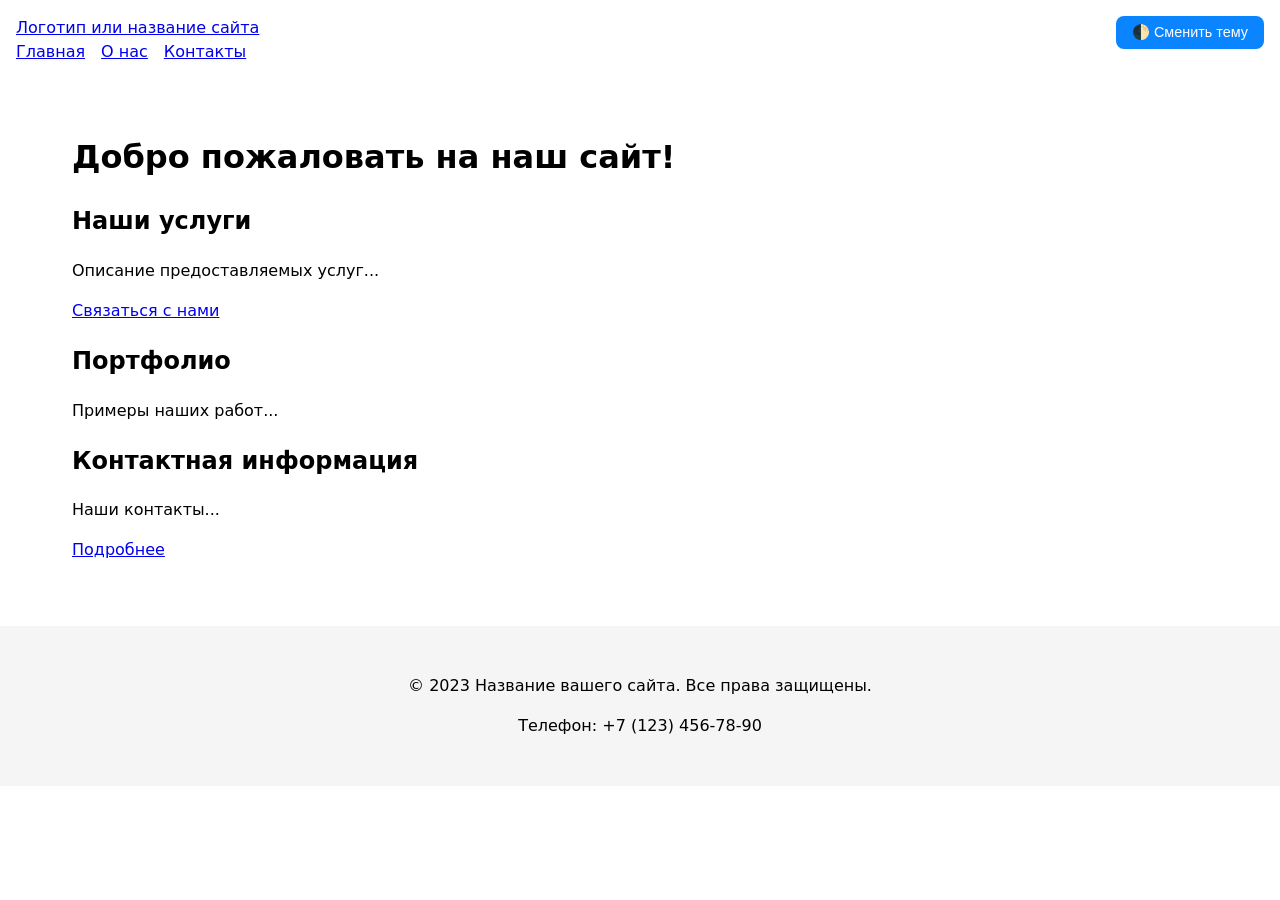
==== src/index.html @ e34a5c7b "save all" ====
<!DOCTYPE html>
<html lang="ru">
<head>
    <meta charset="UTF-8">
    <meta name="viewport" content="width=device-width, initial-scale=1.0">
    <title>Главная - Название вашего сайта</title>
    <meta name="description" content="Краткое описание главной страницы вашего сайта">
    <link rel="icon" href="assets/favicon.ico" type="image/x-icon">
    <link rel="stylesheet" href="styles.css">
</head>
<body>
    <header>
        <a href="/">Логотип или название сайта</a>
        <nav>
            <ul>
                <li><a href="index.html">Главная</a></li>
                <li><a href="about.html">О нас</a></li>
                <li><a href="contacts.html">Контакты</a></li>
            </ul>
        </nav>
        <button class="theme-toggle" id="themeToggle">
            🌓 Сменить тему
        </button>
    </header>

    <main>
        <h1>Добро пожаловать на наш сайт!</h1>

        <section id="services">
            <h2>Наши услуги</h2>
            <p>Описание предоставляемых услуг...</p>
            <a href="#contacts">Связаться с нами</a> 
        </section>

        
        <section id="portfolio">
            <h2>Портфолио</h2>
            <p>Примеры наших работ...</p>
        </section>

        <section id="contacts">
            <h2>Контактная информация</h2>
            <p>Наши контакты...</p>
            <a href="contacts.html">Подробнее</a> 
        </section>
    </main>

    <footer>
        <p>&copy; 2023 Название вашего сайта. Все права защищены.</p>
        <p>Телефон: +7 (123) 456-78-90</p>
    </footer>
    <script src="jsmain.js"></script>
</body>
</html>
---- src/styles.css ----
* {
    box-sizing: border-box;
}

body {
    font-family: system-ui, -apple-system, "Segoe UI", Roboto, Arial, sans-serif;
    line-height: 1.5;
    margin: 0;
    padding: 0;
    min-height: 100vh;
    position: relative;
}

header {
    position: relative;
    padding: 1rem;
}

nav ul {
    list-style: none;
    padding: 0;
    margin: 0;
    display: flex;
    gap: 1rem;
}

main {
    padding: 2rem;
    max-width: 1200px;
    margin: 0 auto;
}

footer {
    background: #f5f5f5;
    padding: 2rem;
    text-align: center;
    margin-top: 2rem;
}
.theme-toggle {
    position: absolute;
    top: 1rem;
    right: 1rem;
    padding: 0.5rem 1rem;
    background: #0a84ff;
    color: white;
    border: none;
    border-radius: 8px;
    cursor: pointer;
    font-size: 0.9rem;
    z-index: 100;
}

.theme-toggle:hover {
    background: #0066cc;
}

body.dark-theme {
    background-color: #0b0b0b;
    color: #f5f5f5;
}

body.dark-theme footer {
    background: #1a1a1a;
    color: #f5f5f5;
}

body.dark-theme a {
    color: #6aa2ff;
}

body.dark-theme .theme-toggle {
    background: #6aa2ff;
}
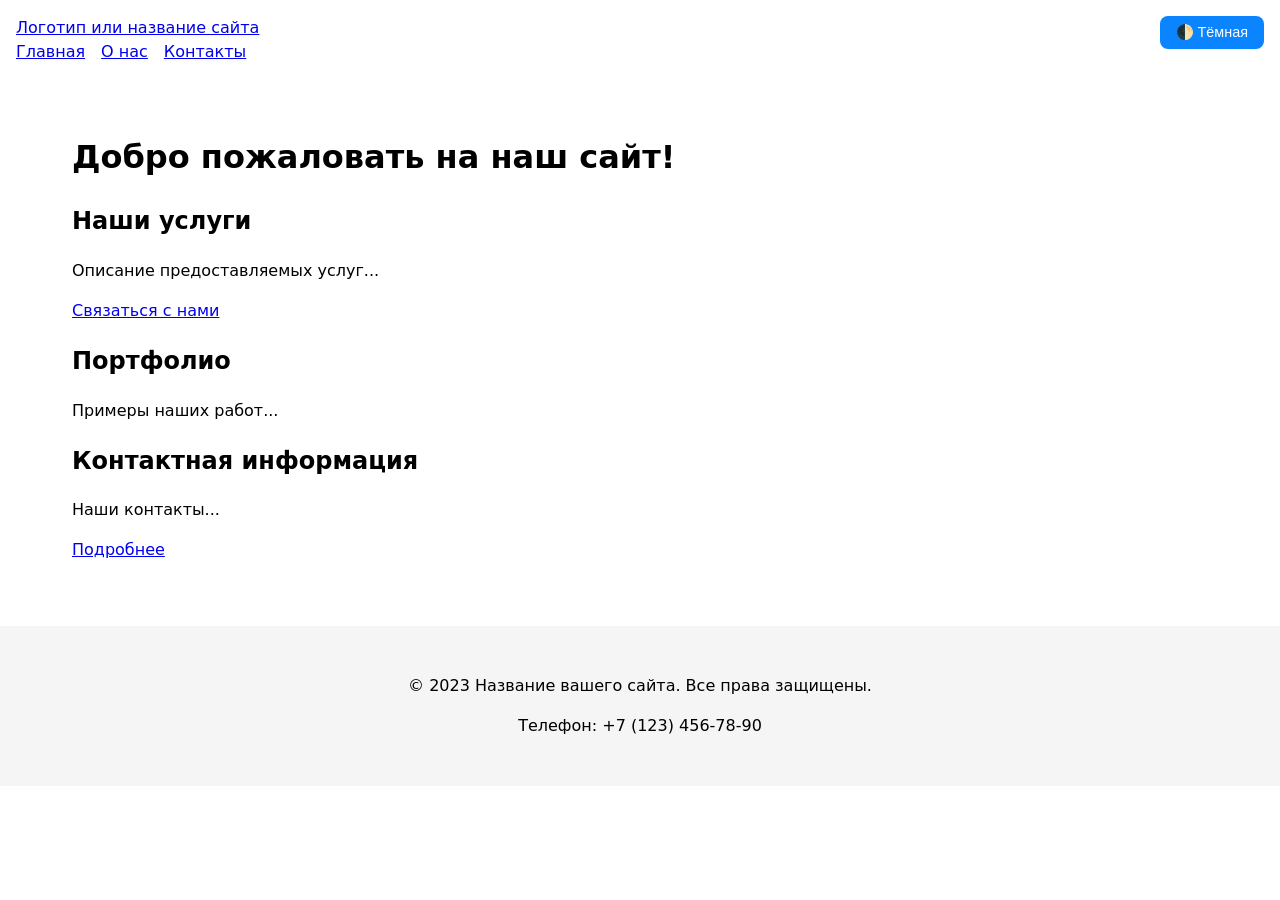
==== commit 539962d5: "contact" ====
--- a/src/index.html
+++ b/src/index.html
@@ -7,6 +7,7 @@
     <meta name="description" content="Краткое описание главной страницы вашего сайта">
     <link rel="icon" href="assets/favicon.ico" type="image/x-icon">
     <link rel="stylesheet" href="styles.css">
+    <link rel="stylesheet" href="contact_model.css">
 </head>
 <body>
     <header>
@@ -50,5 +51,6 @@
         <p>Телефон: +7 (123) 456-78-90</p>
     </footer>
     <script src="jsmain.js"></script>
+    <script src="contact_model.js"></script>
 </body>
 </html>
--- a/src/styles.css
+++ b/src/styles.css
@@ -36,6 +36,7 @@
     text-align: center;
     margin-top: 2rem;
 }
+
 .theme-toggle {
     position: absolute;
     top: 1rem;
@@ -55,19 +56,32 @@
 }
 
 body.dark-theme {
-    background-color: #0b0b0b;
-    color: #f5f5f5;
+    background-color: #0b0b0b !important;
+    color: #f5f5f5 !important;
 }
 
 body.dark-theme footer {
-    background: #1a1a1a;
-    color: #f5f5f5;
+    background: #1a1a1a !important;
+    color: #f5f5f5 !important;
 }
 
 body.dark-theme a {
-    color: #6aa2ff;
+    color: #6aa2ff !important;
 }
 
 body.dark-theme .theme-toggle {
-    background: #6aa2ff;
+    background: #6aa2ff !important;
+}
+
+body.dark-theme header {
+    background: #1a1a1a !important;
+    border-bottom: 1px solid #333 !important;
+}
+
+body.dark-theme main {
+    background: #0b0b0b !important;
+}
+
+body.dark-theme nav ul li a {
+    color: #6aa2ff !important;
 }
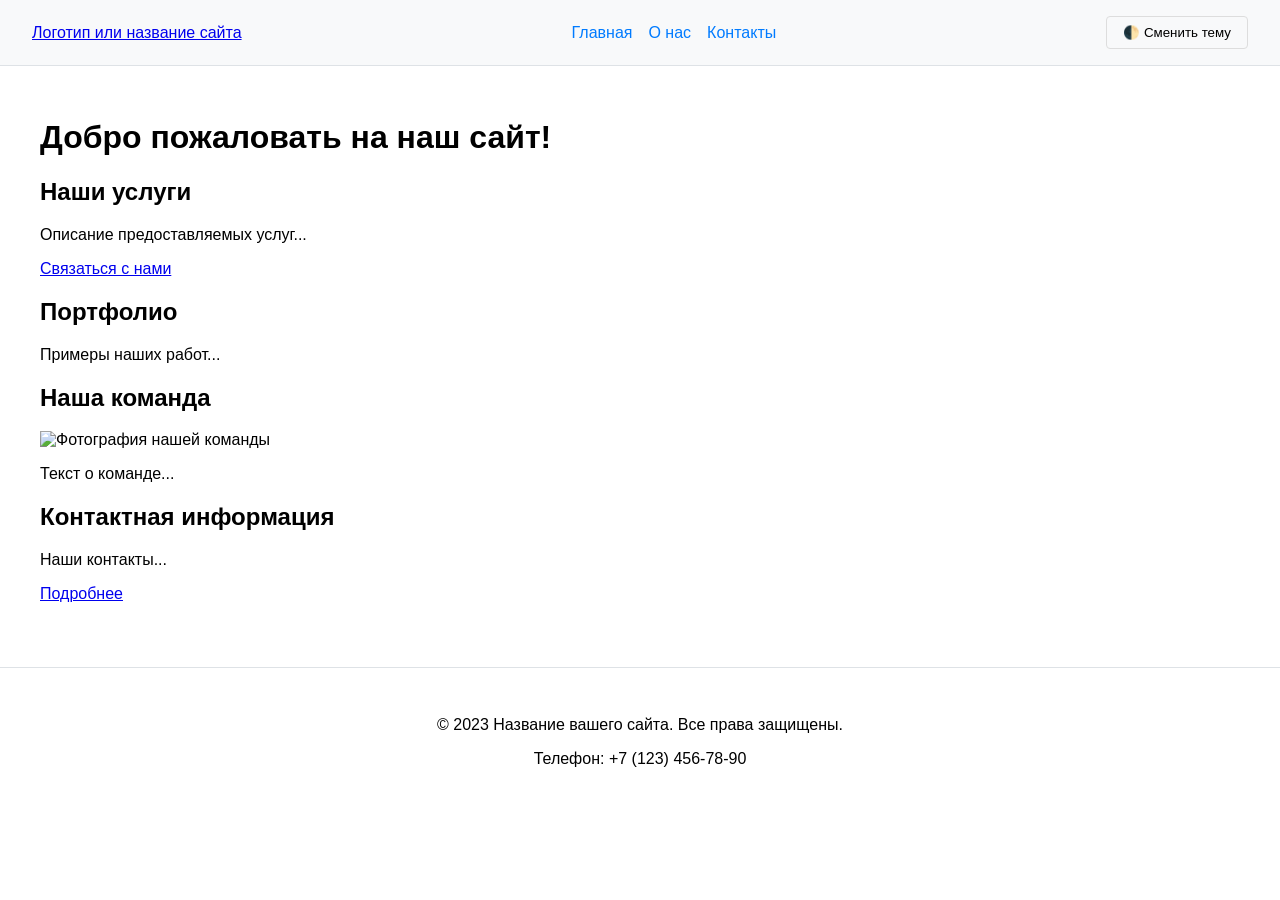
==== commit b978c56c: "photo" ====
--- a/src/index.html
+++ b/src/index.html
@@ -7,7 +7,6 @@
     <meta name="description" content="Краткое описание главной страницы вашего сайта">
     <link rel="icon" href="assets/favicon.ico" type="image/x-icon">
     <link rel="stylesheet" href="styles.css">
-    <link rel="stylesheet" href="contact_model.css">
 </head>
 <body>
     <header>
@@ -40,6 +39,10 @@
         </section>
 
         <section id="contacts">
+            <h2>Наша команда</h2>
+            <img src="avm_photo\10с41.jpg" alt="Фотография нашей команды" class="team-photo">
+            <p class="photo-caption"></p>
+            <p>Текст о команде...</p>
             <h2>Контактная информация</h2>
             <p>Наши контакты...</p>
             <a href="contacts.html">Подробнее</a> 
@@ -51,6 +54,5 @@
         <p>Телефон: +7 (123) 456-78-90</p>
     </footer>
     <script src="jsmain.js"></script>
-    <script src="contact_model.js"></script>
 </body>
 </html>
--- a/src/styles.css
+++ b/src/styles.css
@@ -1,27 +1,63 @@
-* {
-    box-sizing: border-box;
+body {
+    margin: 0;
+    padding: 0;
+    font-family: Arial, sans-serif;
+    transition: background-color 0.3s, color 0.3s;
 }
 
-body {
-    font-family: system-ui, -apple-system, "Segoe UI", Roboto, Arial, sans-serif;
-    line-height: 1.5;
-    margin: 0;
-    padding: 0;
-    min-height: 100vh;
-    position: relative;
+body.light-theme {
+    background-color: #ffffff;
+    color: #333333;
+}
+
+body.dark-theme {
+    background-color: #1a1a1a;
+    color: #ffffff;
 }
 
 header {
-    position: relative;
-    padding: 1rem;
+    display: flex;
+    justify-content: space-between;
+    align-items: center;
+    padding: 1rem 2rem;
+    background-color: #f8f9fa;
+    border-bottom: 1px solid #dee2e6;
+}
+
+body.dark-theme header {
+    background-color: #2d2d2d;
+    border-bottom-color: #444;
 }
 
 nav ul {
+    display: flex;
     list-style: none;
+    margin: 0;
     padding: 0;
-    margin: 0;
-    display: flex;
     gap: 1rem;
+}
+
+nav a {
+    text-decoration: none;
+    color: #007bff;
+}
+
+body.dark-theme nav a {
+    color: #4da6ff;
+}
+
+.theme-toggle {
+    background: none;
+    border: 1px solid #ddd;
+    padding: 0.5rem 1rem;
+    cursor: pointer;
+    border-radius: 4px;
+}
+
+body.dark-theme .theme-toggle {
+    border-color: #555;
+    color: #fff;
+    background-color: #444;
 }
 
 main {
@@ -31,57 +67,26 @@
 }
 
 footer {
-    background: #f5f5f5;
+    text-align: center;
     padding: 2rem;
-    text-align: center;
     margin-top: 2rem;
-}
-
-.theme-toggle {
-    position: absolute;
-    top: 1rem;
-    right: 1rem;
-    padding: 0.5rem 1rem;
-    background: #0a84ff;
-    color: white;
-    border: none;
-    border-radius: 8px;
-    cursor: pointer;
-    font-size: 0.9rem;
-    z-index: 100;
-}
-
-.theme-toggle:hover {
-    background: #0066cc;
-}
-
-body.dark-theme {
-    background-color: #0b0b0b !important;
-    color: #f5f5f5 !important;
+    border-top: 1px solid #dee2e6;
 }
 
 body.dark-theme footer {
-    background: #1a1a1a !important;
-    color: #f5f5f5 !important;
+    border-top-color: #444;
+    background-color: #2d2d2d;
+}
+.contact-button {
+    background-color: #007bff;
+    color: white;
+    padding: 12px 24px;
+    border: none;
+    border-radius: 4px;
+    cursor: pointer;
+    font-size: 16px;
 }
 
-body.dark-theme a {
-    color: #6aa2ff !important;
-}
-
-body.dark-theme .theme-toggle {
-    background: #6aa2ff !important;
-}
-
-body.dark-theme header {
-    background: #1a1a1a !important;
-    border-bottom: 1px solid #333 !important;
-}
-
-body.dark-theme main {
-    background: #0b0b0b !important;
-}
-
-body.dark-theme nav ul li a {
-    color: #6aa2ff !important;
+body.dark-theme .contact-button {
+    background-color: #0056b3;
 }
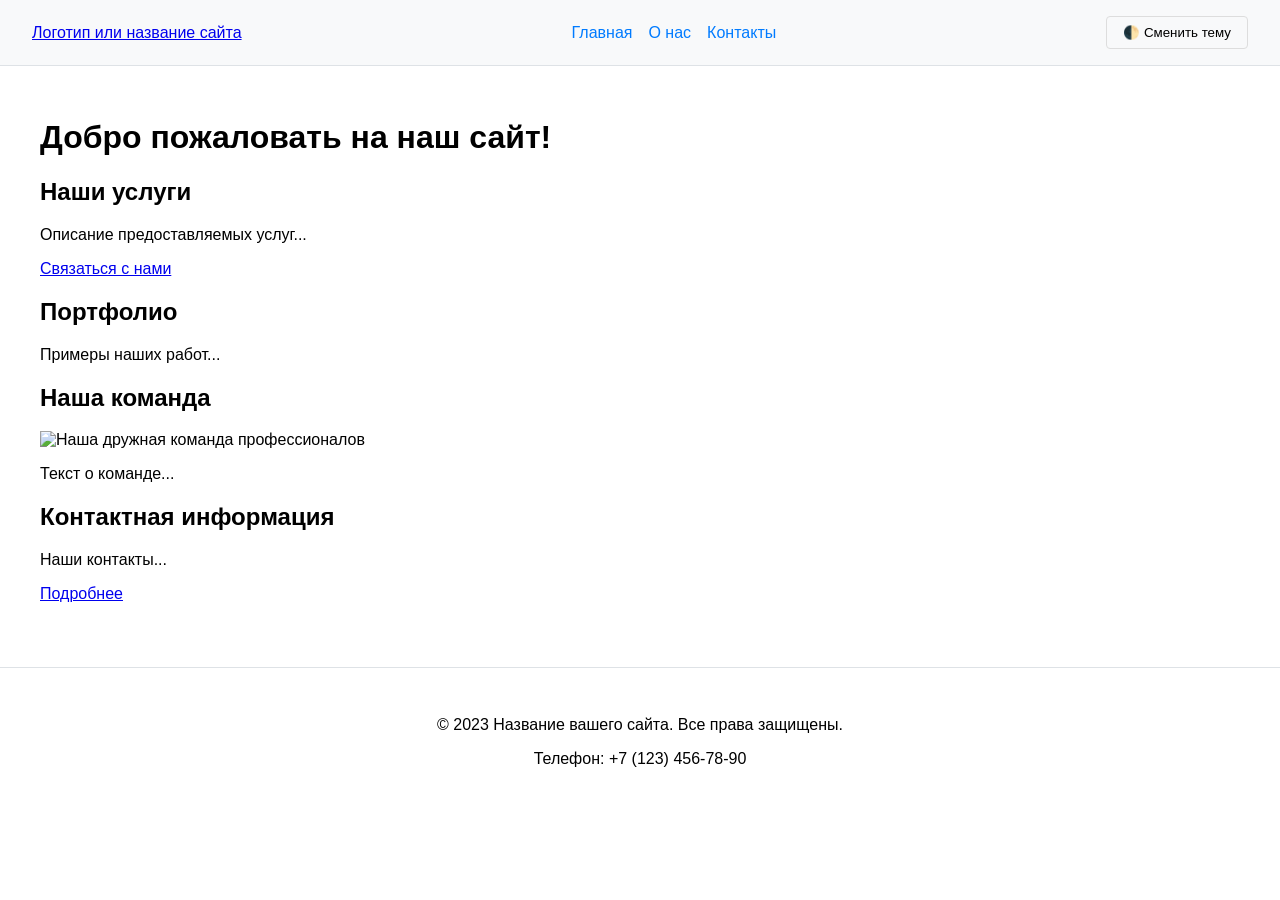
==== commit b82d6d0e: "photo" ====
--- a/src/index.html
+++ b/src/index.html
@@ -40,9 +40,12 @@
 
         <section id="contacts">
             <h2>Наша команда</h2>
-            <img src="avm_photo\10с41.jpg" alt="Фотография нашей команды" class="team-photo">
-            <p class="photo-caption"></p>
-            <p>Текст о команде...</p>
+            <img 
+                src="https://encrypted-tbn0.gstatic.com/images?q=tbn:ANd9GcRdKCtdS2BjR4sy4vnwvSTtWQBnRQL9e35utw&s" 
+                alt="Наша дружная команда профессионалов" 
+                class="team-photo"
+                loading="lazy">  <!-- Закрывающая скобка здесь -->
+            <p class="photo-caption">Текст о команде...</p>
             <h2>Контактная информация</h2>
             <p>Наши контакты...</p>
             <a href="contacts.html">Подробнее</a> 
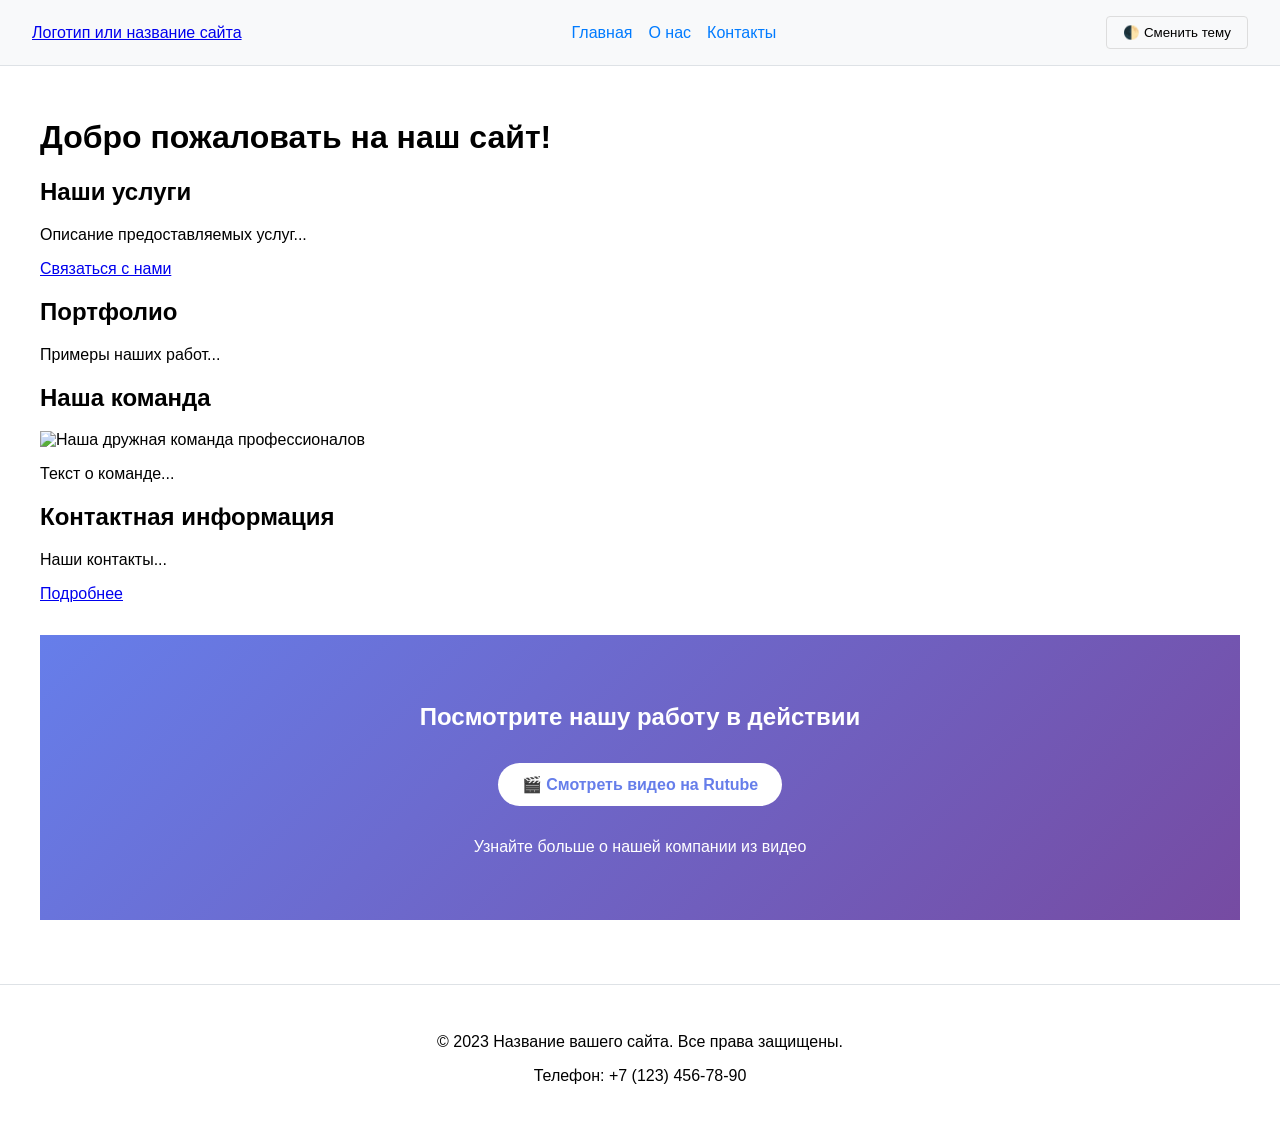
==== commit e84c6338: "video" ====
--- a/src/index.html
+++ b/src/index.html
@@ -44,12 +44,53 @@
                 src="https://encrypted-tbn0.gstatic.com/images?q=tbn:ANd9GcRdKCtdS2BjR4sy4vnwvSTtWQBnRQL9e35utw&s" 
                 alt="Наша дружная команда профессионалов" 
                 class="team-photo"
-                loading="lazy">  <!-- Закрывающая скобка здесь -->
+                loading="lazy">  
             <p class="photo-caption">Текст о команде...</p>
             <h2>Контактная информация</h2>
             <p>Наши контакты...</p>
             <a href="contacts.html">Подробнее</a> 
         </section>
+        <section class="video-promo">
+            <h2>Посмотрите нашу работу в действии</h2>
+            <a href="https://rutube.ru/video/e61a7eb551a2acd1905bfee59ef767d6/" 
+            target="_blank" 
+            rel="noopener noreferrer"
+            class="video-link">
+                🎬 Смотреть видео на Rutube
+            </a>
+            <p>Узнайте больше о нашей компании из видео</p>
+        </section>
+
+        <style>
+            .video-promo {
+                text-align: center;
+                padding: 3rem 2rem;
+                background: linear-gradient(135deg, #667eea 0%, #764ba2 100%);
+                color: white;
+                margin-top: 2rem;
+            }
+            
+            .video-promo h2 {
+                margin-bottom: 1rem;
+            }
+            
+            .video-link {
+                display: inline-block;
+                background: white;
+                color: #667eea;
+                padding: 12px 24px;
+                text-decoration: none;
+                border-radius: 25px;
+                font-weight: bold;
+                margin: 1rem 0;
+                transition: transform 0.3s;
+            }
+            
+            .video-link:hover {
+                transform: translateY(-2px);
+                box-shadow: 0 5px 15px rgba(0,0,0,0.2);
+            }
+        </style>
     </main>
 
     <footer>
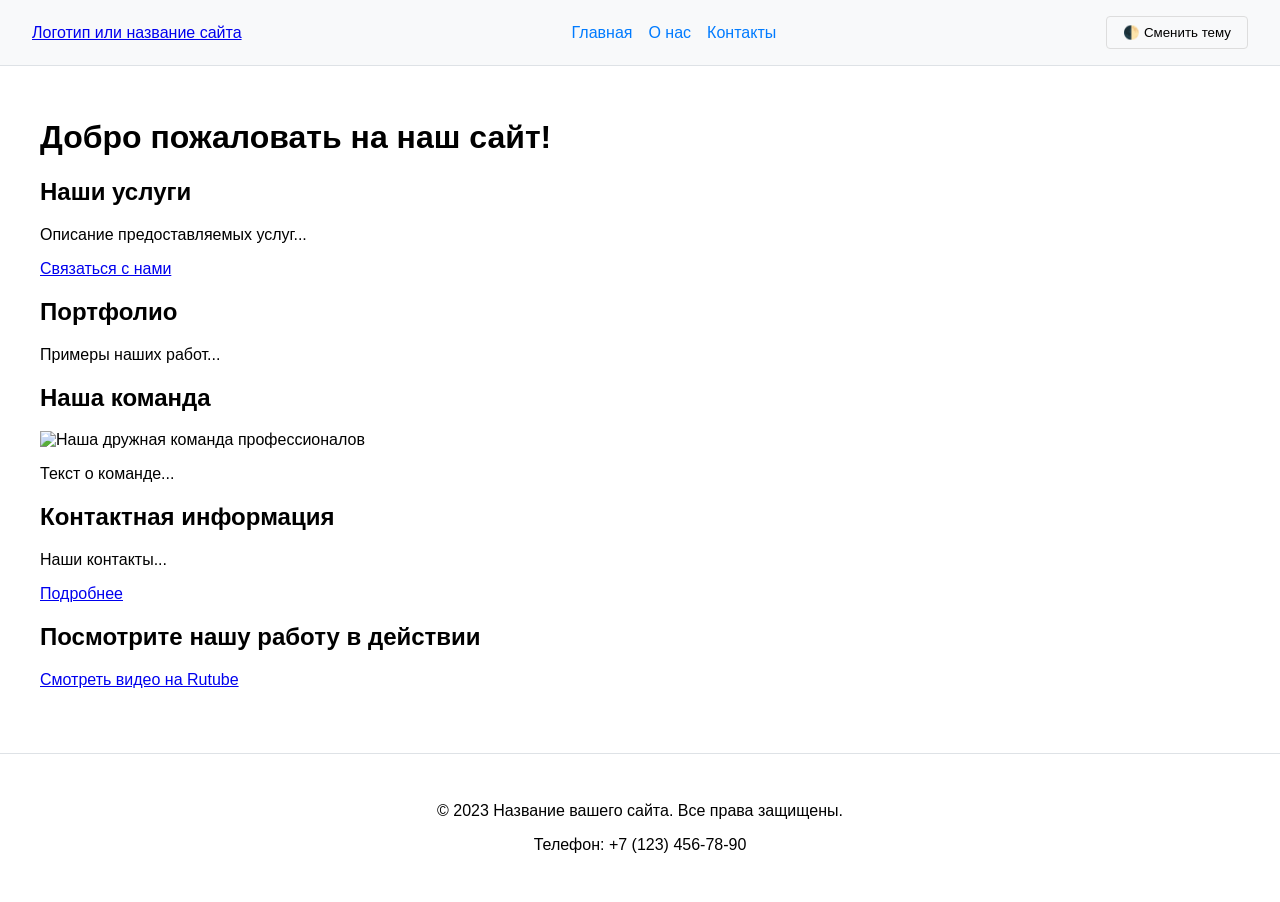
==== commit 191f4472: "video" ====
--- a/src/index.html
+++ b/src/index.html
@@ -56,41 +56,8 @@
             target="_blank" 
             rel="noopener noreferrer"
             class="video-link">
-                🎬 Смотреть видео на Rutube
+                 Смотреть видео на Rutube
             </a>
-            <p>Узнайте больше о нашей компании из видео</p>
-        </section>
-
-        <style>
-            .video-promo {
-                text-align: center;
-                padding: 3rem 2rem;
-                background: linear-gradient(135deg, #667eea 0%, #764ba2 100%);
-                color: white;
-                margin-top: 2rem;
-            }
-            
-            .video-promo h2 {
-                margin-bottom: 1rem;
-            }
-            
-            .video-link {
-                display: inline-block;
-                background: white;
-                color: #667eea;
-                padding: 12px 24px;
-                text-decoration: none;
-                border-radius: 25px;
-                font-weight: bold;
-                margin: 1rem 0;
-                transition: transform 0.3s;
-            }
-            
-            .video-link:hover {
-                transform: translateY(-2px);
-                box-shadow: 0 5px 15px rgba(0,0,0,0.2);
-            }
-        </style>
     </main>
 
     <footer>
